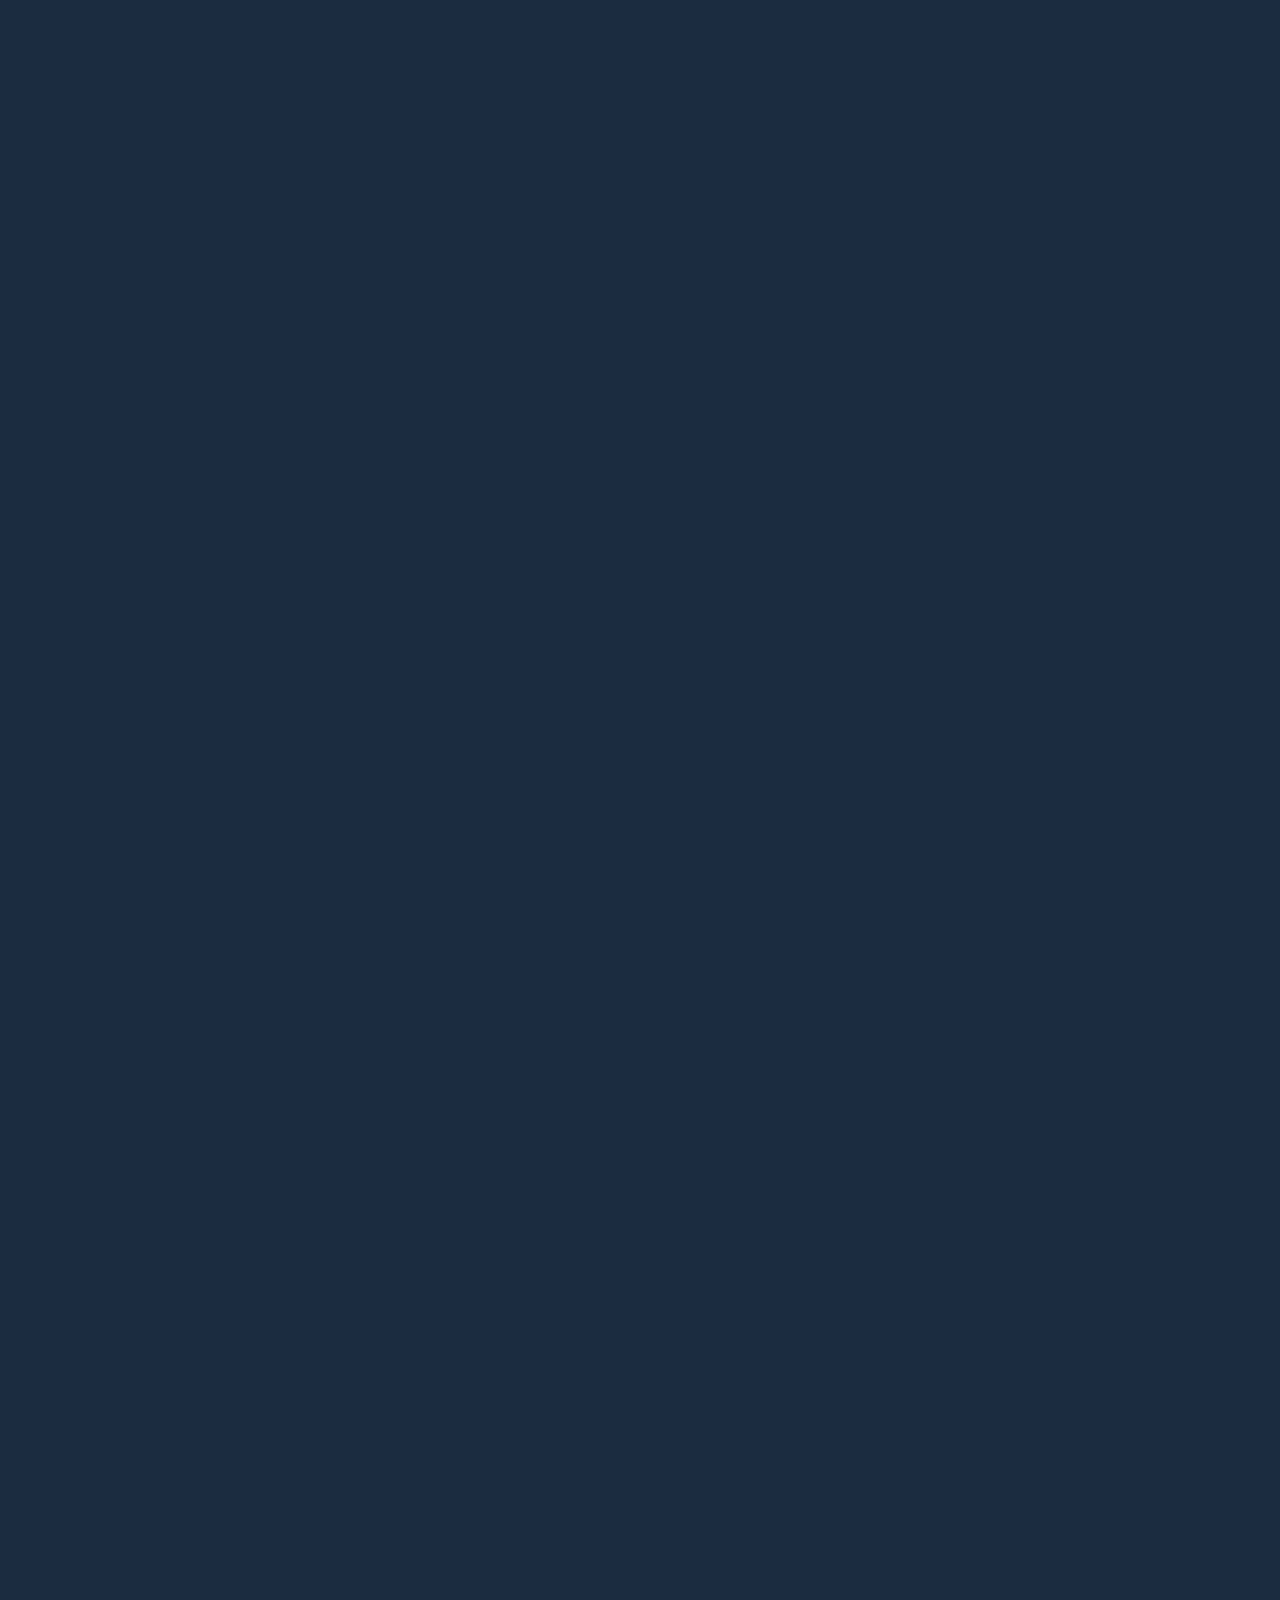
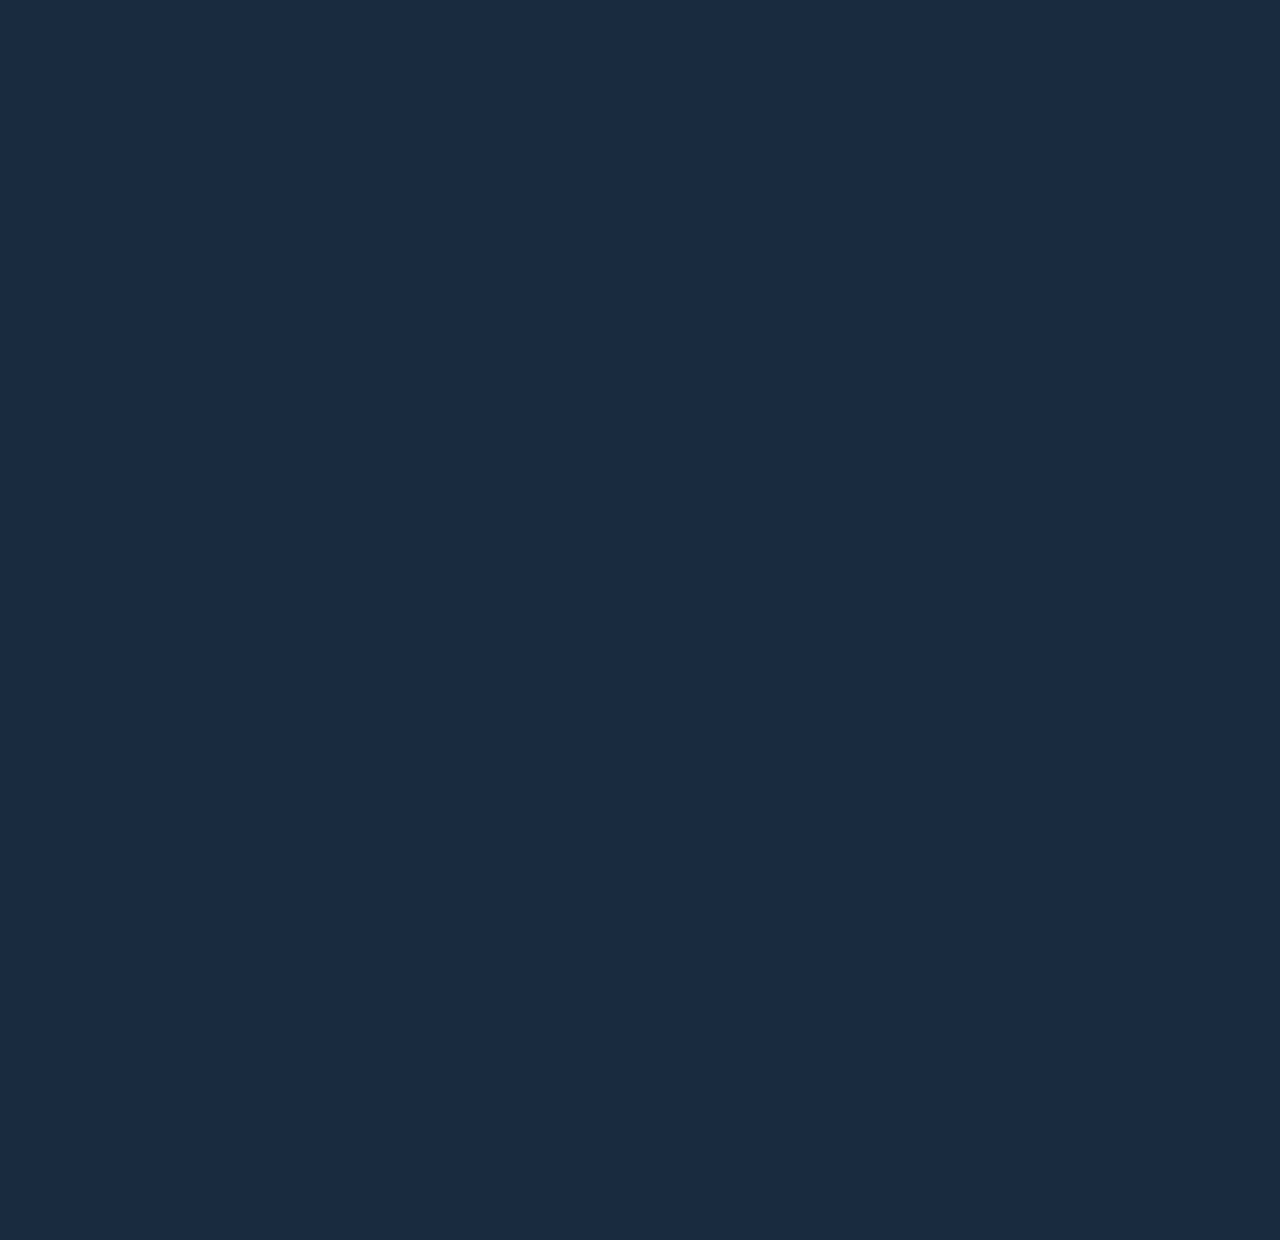
==== index.html @ 3e3ef9e9 "first commit" ====
<!DOCTYPE html>
<html>
<head>
	<title>Insider Cheats</title>
	<link rel="shortcut icon" href="img/logo.ico" type="image/x-icon">
	<meta name="viewport" content="width=device-width, initial-scale=1, shrink-to-fit=no">
    <link href="css/bootstrap.min.css" rel="stylesheet">
    <link href="css/main.css" rel="stylesheet">
    <link href="https://fonts.googleapis.com/css2?family=Architects+Daughter&family=Lexend+Tera&family=Oswald:wght@600&display=swap" rel="stylesheet">
    <link href="https://fonts.googleapis.com/css2?family=Roboto+Slab:wght@900&display=swap" rel="stylesheet">
</head>
<body style="opacity: 0; transition: 3s;">
<header>
<nav class="navbar navbar-expand-lg navbar-dark">
      <a href="#" class="navbar-brand">
        Insider Cheats
      </a>
       <button class="navbar-toggler" type="button" data-toggle="collapse"
       data-target="#navbarsExampleDefault" aria-controls="navbarsExampleDefault"
        aria-expanded="true" aria-label="Toggle navigation">
        <span class="navbar-toggler-icon"></span>
      </button>
     <div class="collapse navbar-collapse justify-content-center" id="navbarsExampleDefault">
       <ul class="navbar-nav">
         <li class="nav-item active">
        <a href="#" class="nav-link font-weight-bold">Главная</a>
        </li>
        <li class="nav-item">
          <a href="#advantages" class="nav-link font-weight-bold">Преймущества</a>
      </li>
      <li class="nav-item">
          <a href="#news" class="nav-link font-weight-bold">Новости</a>
      </li>
       </ul>
     </div>
    </nav>

   </header>

    		<div class="container text-center main">
    			<h1 class="jumbotron-heading type_text" id="type_text"></h1>
    			 <div><img src="img/hr.png"></div>
    			 <p class="lead subtext">Один из лучших читов в сфере San Andreas Multiplayer</p>
    			 <p>
    			 	<a href="https://vk.com/fcreature" class="btn my-2 btn-font-2 btn-color" target="_blank">Купить чит</a>
    			 </p>
    		</div>
    	<div class="break"></div>

    	<section class="advantages text-center" id="advantages">

    		<div class="container">

    			<h2 class="advantages-main">Преймущества</h2>
    			<div class="break"></div>

<! Card 1>
    			<div class="row">
               <div class="col-sm-4">
               <div class="card">
               <img class="card-img-top" src="img/bg-test.jpg">
                <div class="card-body">
                <h5 class="card-title">Гибкая настройка</h5>
                <p class="card-text">Вы можете настроить элементы ниже по списку и ваши настройки будут сохранены.</p>
                <p class="card-text settings">Настройки:</p>
              <ul class="list-group list-group-flush">
             <li class="list-group-item">Дальность прорисовки [WallHack]</li>
             <li class="list-group-item">Smooth для [AIM]</li>
             <li class="list-group-item">Возможность выбора костей персонажа</li>
             </ul>
        <a href="https://vk.com/fcreature" class="btn btn-dark">Купить сейчас!</a>
      </div>
    </div>
  </div>

   <! Card 2>
                 <div class="col-sm-4">
               <div class="card">
               <img class="card-img-top" src="img/bg-test.jpg">
                <div class="card-body">
                <h5 class="card-title">Разные виды аимов</h5>
                <p class="card-text">В нашем чите есть разные виды аимов которые могут помочь выполнить Вам разные задачи.</p>
                <p class="card-text settings">Виды:</p>
              <ul class="list-group list-group-flush">
             <li class="list-group-item">Silent Aimbot</li>
             <li class="list-group-item">Aimbot</li>
             <li class="list-group-item">Trigger Bot</li>
             </ul>
        <a href="https://vk.com/fcreature" class="btn btn-dark">Купить сейчас!</a>
      </div>
    </div>
  </div>

<! Card 3>
            <div class="col-sm-4">
               <div class="card">
               <img class="card-img-top" src="img/bg-test.jpg">
                <div class="card-body">
                <h5 class="card-title">Выгружаемый чит</h5>
                <p class="card-text">Вы можете выгрузить наш чит что вам поможет пройти проверку и быть не забаненым.</p>
                <p class="card-text settings">Шаги:</p>
              <ul class="list-group list-group-flush">
             <li class="list-group-item">Открыть меню чита</li>
             <li class="list-group-item">Переключиться на пункт - выгрузка</li>
             <li class="list-group-item">Нажать на Enter и после этого подтвердить выгрузку</li>
             </ul>
        <a href="https://vk.com/fcreature" class="btn btn-dark">Купить сейчас!</a>
      </div>
    </div>
  </div>
</div>

    		</div>
    	</section>
<div class="break"></div>
    	<section class="news text-center" id="news">
    		<h3 class="advantages-main">Новости</h3>

              <div class="container">

<div class="card mb-3">
    <img class="card-img-top" src="img/news.jpg">
  <div class="card-body">
    <h5 class="card-title">Обновление функционала!</h5>
    <p class="card-text">В этом обновление мы решили поработать над функционалом нашего чита.</p>
    <a href="update.html" class="btn btn-color">Читать сейчас!</a>
    <p class="card-text"><small class="text-muted">Дата публикации: 05.06.2020</small></p>
  </div>
</div>

<div class="card mb-3">
  <img class="card-img-top" src="img/news1.jpg">
  <div class="card-body">
    <h5 class="card-title">Обновление функционала!</h5>
    <p class="card-text">В этом обновление мы решили поработать над функционалом нашего чита.</p>
    <a href="update.html" class="btn btn-color">Читать сейчас!</a>
    <p class="card-text"><small class="text-muted">Дата публикации: 04.06.2020</small></p>
  </div>
</div>

</div>

    	</section>
  <script src="https://code.jquery.com/jquery-3.3.1.js" integrity="sha256-2Kok7MbOyxpgUVvAk/HJ2jigOSYS2auK4Pfzbm7uH60=" crossorigin="anonymous"></script>
  <script src="js/bootstrap.min.js"></script>
  <script src="js/text.js"></script>


<script>
  $(document).ready(function() {    
    $("body").css("opacity", "1");
  });
</script>

</body>
</html>
---- css/main.css ----
*{
	padding: 0;
	margin: 0;
}

body{
	    background-color: #1b2c40;
}

.main{
	margin-top: 25px;
}

nav ul li{
	margin-left: 20px; 
	padding-bottom: 10px;
	margin-top: 10px;
}

.navbar{
	background-color: #1b2c40;
}

.navbar-dark .navbar-nav .active .nav-link {
color: #CE245A;
}

.navbar-dark .navbar-nav .nav-link:hover{
	color: #CE245A;
	transition: color 1.2s;
}

.navbar-dark .navbar-nav .nav-link:not(hover){
	color: white;
	transition: color 1.2s;
}

.jumbotron{
	color: white;
	background-color: #0a0a10; 
}

.lead{
	padding-top: 10px;
}

.type_text{
	color: white;
	margin-bottom: 15px;
}

.subtext{
	color: white;
	font-family: 'Roboto Slab', serif;
	font-size: 17px;
}

.btn-font-2{
	font-family: 'Oswald', sans-serif;
	width: 120px;
}

.break{
	margin-top: 50px;
}


.advantages-main{
	color: #CE1036;
	font-family: 'Roboto Slab', serif;
	margin-bottom: 20px;
}

.list-group-item{
	margin-bottom: 10px;
}

.settings{
	color: #CE1036;
	font-family: 'Oswald', sans-serif;
}

.header-text{
	color: white;
	font-family: 'Roboto Slab', serif;
	font-size: 14pt;
}


.content{
	background-color: white;
	max-height: 950px;
	padding-top: 15px;
}

.content p{
	font-size: 18px;
	color: #89808a;
}

.btn-color{
	color: white;
	background: #506CF0;
}

.btn-color:hover{
	background: #5064c5;
	transition: background 2s;
	color: white;
}

.last-article-text{
	padding-bottom: 15px;
}

.last-image-article{
	padding-bottom: 15px;
}

.author-article{
	color: #ff4655;
}


@media screen and (max-width: 768px){

	.card{
		margin-bottom: 15px;
	}

	.content{
	background-color: white;
	max-height: 1420px;
	padding-top: 15px;
}

    .content p{
	font-size: 13.5px;
}

.header-text{
	font-size: 12pt;
}

.last-image-article{
	padding-bottom: 10px;
	width: 250px;
	height: 200px;
}

}
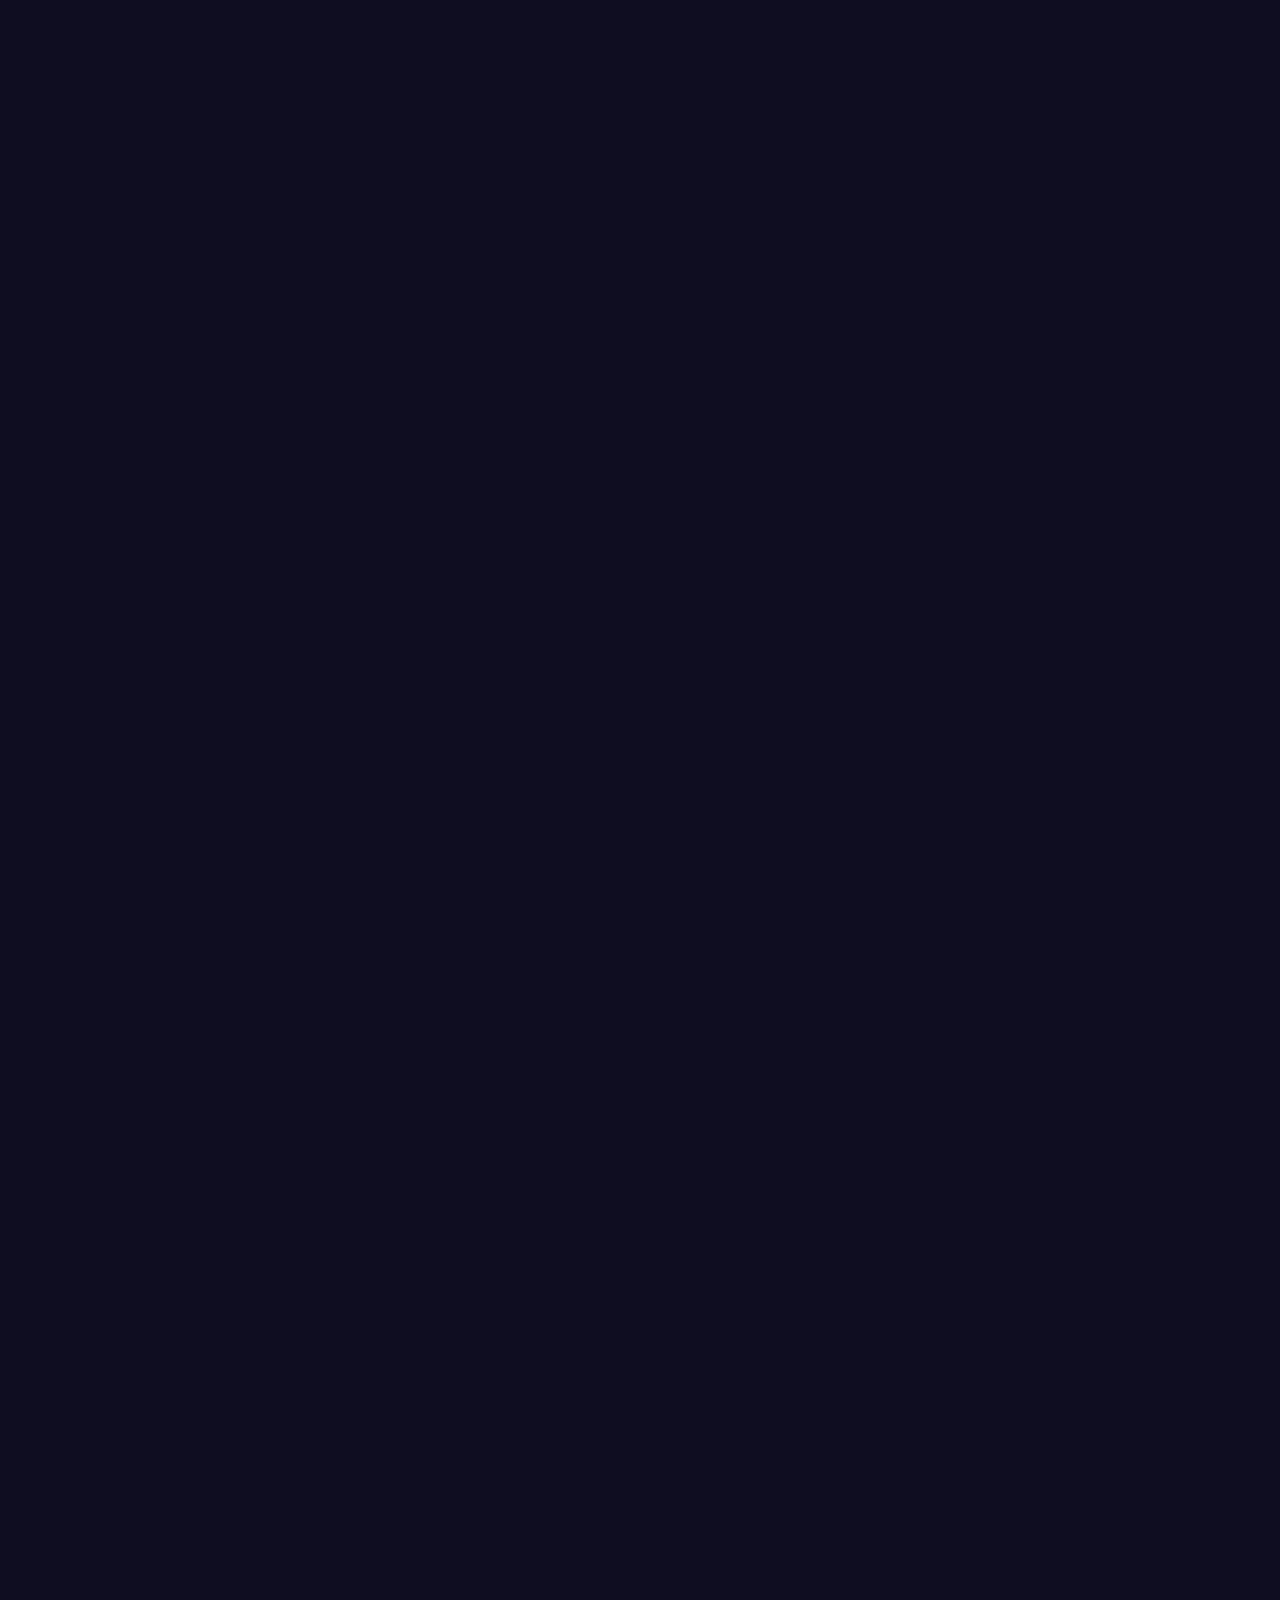
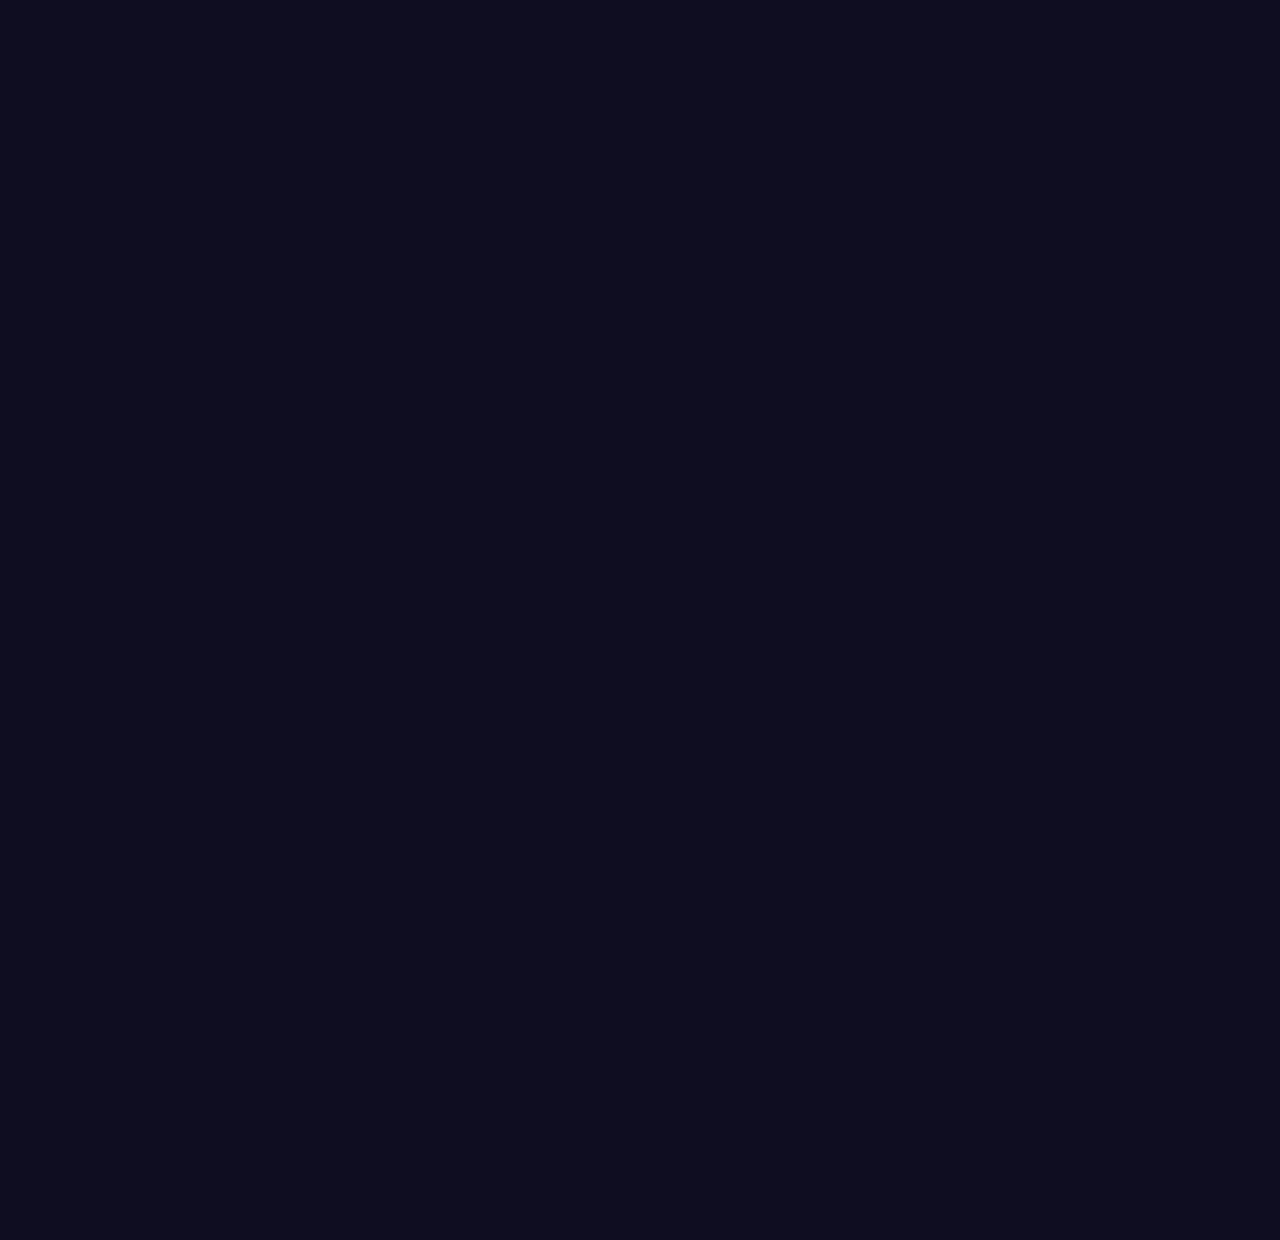
==== commit 2bf0095c: "Circle commit" ====
--- a/index.html
+++ b/index.html
@@ -46,6 +46,7 @@
     			 </p>
     		</div>
     	<div class="break"></div>
+    	<div class="circle circle04"></div>
 
     	<section class="advantages text-center" id="advantages">
 
@@ -53,6 +54,7 @@
 
     			<h2 class="advantages-main">Преймущества</h2>
     			<div class="break"></div>
+    			<div class="circle circle02"></div>
 
 <! Card 1>
     			<div class="row">
--- a/css/main.css
+++ b/css/main.css
@@ -4,7 +4,7 @@
 }
 
 body{
-	    background-color: #1b2c40;
+  background: #0F0D21;;
 }
 
 .main{
@@ -121,6 +121,54 @@
 	color: #ff4655;
 }
 
+.circle{
+  display: block;
+  position: absolute;
+  border-radius: 50%;
+}
+
+.circle04{
+  right: 90%;
+  top: 60%;
+  width: 5vw;
+  padding-top: 5vw;
+  transform-origin: 40% 50%;
+  background: linear-gradient(#FDE213, #EF9004);  /*light yellow to dark yellow*/
+  animation: rotateBob 8s linear infinite;
+}
+
+.circle02{
+  top: calc(70vh + 9vw);
+  left: calc(80% + 9vw);
+  z-index: 8;
+  width: 9vw;
+  padding-top: 9vw;
+  background: linear-gradient(#4FE3FF, #9117FF);  /*light blue to purple*/
+  transform-origin: 48% 48%;
+  animation: rotatePathInside 6s linear infinite;
+}
+
+@keyframes rotateBob{
+  0%{
+    transform: translateY(0) rotateZ(0deg);
+  }
+  50%{
+    transform: translateY(-3vh) rotateZ(180deg);
+  }
+  100%{
+    transform: translateY(0) rotateZ(360deg);
+  }
+}
+
+@keyframes rotatePathInside{
+  0%{
+    transform: translateX(-50%) translateY(-50%) rotateZ(0deg);
+  }
+  100%{
+    transform: translateX(-50%) translateY(-50%) rotateZ(360deg);
+  }
+}
+
 
 @media screen and (max-width: 768px){
 
@@ -148,4 +196,8 @@
 	height: 200px;
 }
 
+.circle{
+	display: none;
+}
+
 }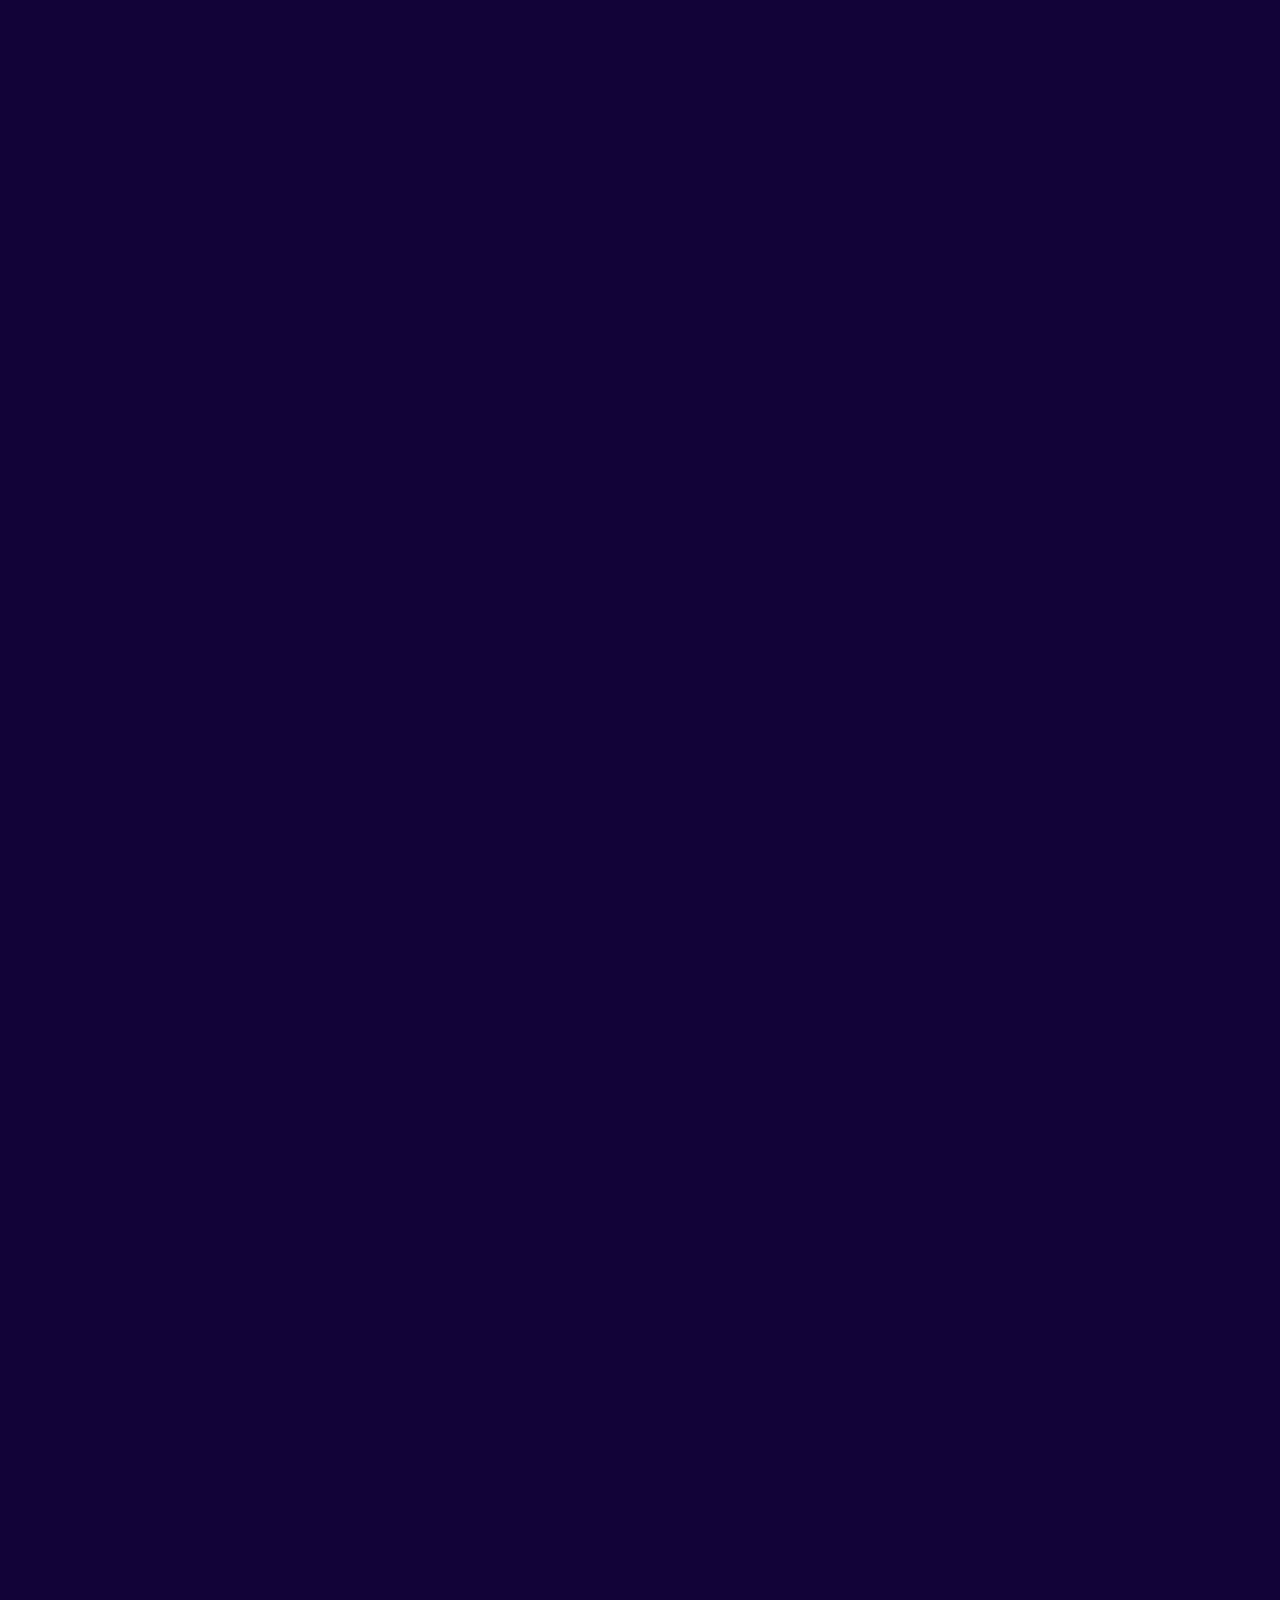
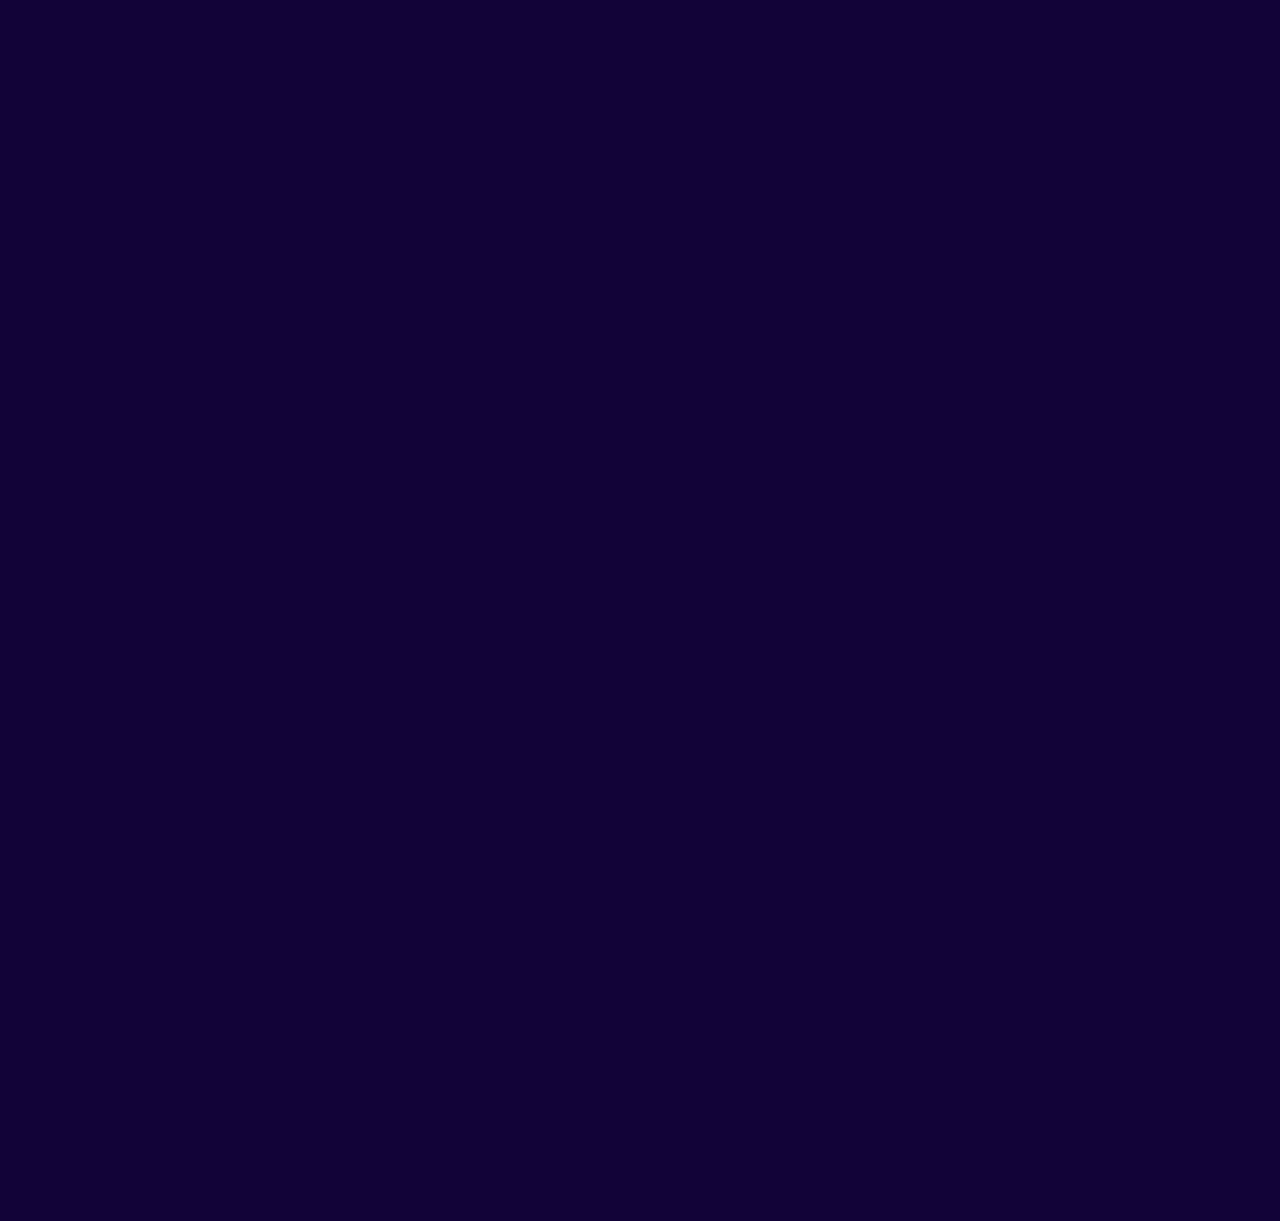
==== commit 606738b2: "Mobile commit" ====
--- a/index.html
+++ b/index.html
@@ -29,7 +29,7 @@
           <a href="#advantages" class="nav-link font-weight-bold">Преймущества</a>
       </li>
       <li class="nav-item">
-          <a href="#news" class="nav-link font-weight-bold">Новости</a>
+          <a href="#news" class="nav-link font-weight-bold nav-news">Новости</a>
       </li>
        </ul>
      </div>
@@ -112,6 +112,7 @@
   </div>
 </div>
 
+<div class="circle circle01"></div>
     		</div>
     	</section>
 <div class="break"></div>
@@ -146,6 +147,7 @@
   <script src="https://code.jquery.com/jquery-3.3.1.js" integrity="sha256-2Kok7MbOyxpgUVvAk/HJ2jigOSYS2auK4Pfzbm7uH60=" crossorigin="anonymous"></script>
   <script src="js/bootstrap.min.js"></script>
   <script src="js/text.js"></script>
+  <script src="js/hook-scroll.js"></script>
 
 
 <script>
--- a/css/main.css
+++ b/css/main.css
@@ -4,7 +4,7 @@
 }
 
 body{
-  background: #0F0D21;;
+  background: #120338;
 }
 
 .main{
@@ -47,6 +47,7 @@
 .type_text{
 	color: white;
 	margin-bottom: 15px;
+	font-size: 18pt;
 }
 
 .subtext{
@@ -89,13 +90,14 @@
 
 .content{
 	background-color: white;
-	max-height: 950px;
+	max-height: 1250px;
 	padding-top: 15px;
 }
 
 .content p{
 	font-size: 18px;
 	color: #89808a;
+	text-align: justify;
 }
 
 .btn-color{
@@ -126,6 +128,17 @@
   position: absolute;
   border-radius: 50%;
 }
+
+.circle01{
+  left: calc(65% + 12vw);
+  top: calc(110vh + 12vw);
+  width: 12vw;
+  padding-top: 12vw;
+  transform-origin: 40% 54%;
+  background: linear-gradient(#F439D6, #F42B71);  /*pink to dark pink*/
+  animation: rotate 8s linear infinite;
+}
+
 
 .circle04{
   right: 90%;
@@ -148,6 +161,20 @@
   animation: rotatePathInside 6s linear infinite;
 }
 
+  .item {
+    visibility: hidden;
+    display: none;
+  }
+
+@keyframes rotate{
+  0%{
+    transform: rotateZ(0deg);
+  }
+  100%{
+    transform: rotateZ(360deg);
+  }
+}
+
 @keyframes rotateBob{
   0%{
     transform: translateY(0) rotateZ(0deg);
@@ -169,20 +196,24 @@
   }
 }
 
+.content p{
+	margin-bottom: 15px;
+}
+
 
 @media screen and (max-width: 768px){
 
-	.card{
-		margin-bottom: 15px;
-	}
-
-	.content{
+.card{
+	margin-bottom: 15px;
+}
+
+.content{
 	background-color: white;
-	max-height: 1420px;
+	max-height: 1520px;
 	padding-top: 15px;
 }
 
-    .content p{
+ .content p{
 	font-size: 13.5px;
 }
 
@@ -200,4 +231,8 @@
 	display: none;
 }
 
+.content p{
+	margin-bottom: 9px;
+}
+
 }